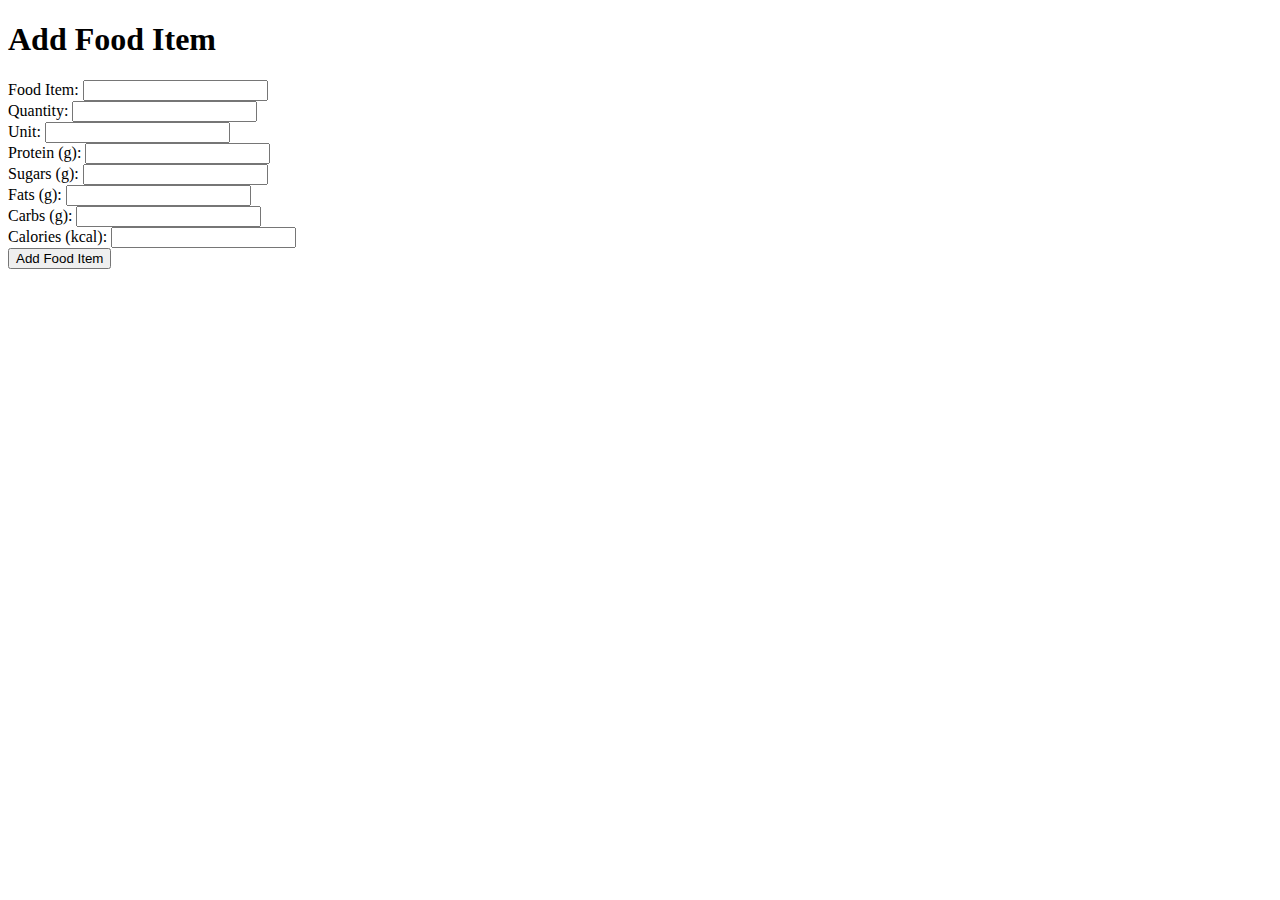
==== templates/add_food_item.html @ d6dab89a "first commit" ====
<!DOCTYPE html>
<html lang="en">
<head>
    <meta charset="UTF-8">
    <meta name="viewport" content="width=device-width, initial-scale=1.0">
    <title>Add Food Item</title>
    <link rel="stylesheet" href="{{ url_for('static', filename='style.css') }}">
</head>
<body>
    <h1>Add Food Item</h1>
    <form method="POST">
        <label for="food_item">Food Item:</label>
        <input type="text" name="food_item" required><br>

        <label for="quantity">Quantity:</label>
        <input type="text" name="quantity" required><br>

        <label for="unit">Unit:</label>
        <input type="text" name="unit" required><br>

        <label for="protein">Protein (g):</label>
        <input type="text" name="protein" required><br>

        <label for="sugars">Sugars (g):</label>
        <input type="text" name="sugars" required><br>

        <label for="fats">Fats (g):</label>
        <input type="text" name="fats" required><br>

        <label for="carbs">Carbs (g):</label>
        <input type="text" name="carbs" required><br>

        <label for="kcal">Calories (kcal):</label>
        <input type="text" name="kcal" required><br>

        <button type="submit">Add Food Item</button>
    </form>
</body>
</html>
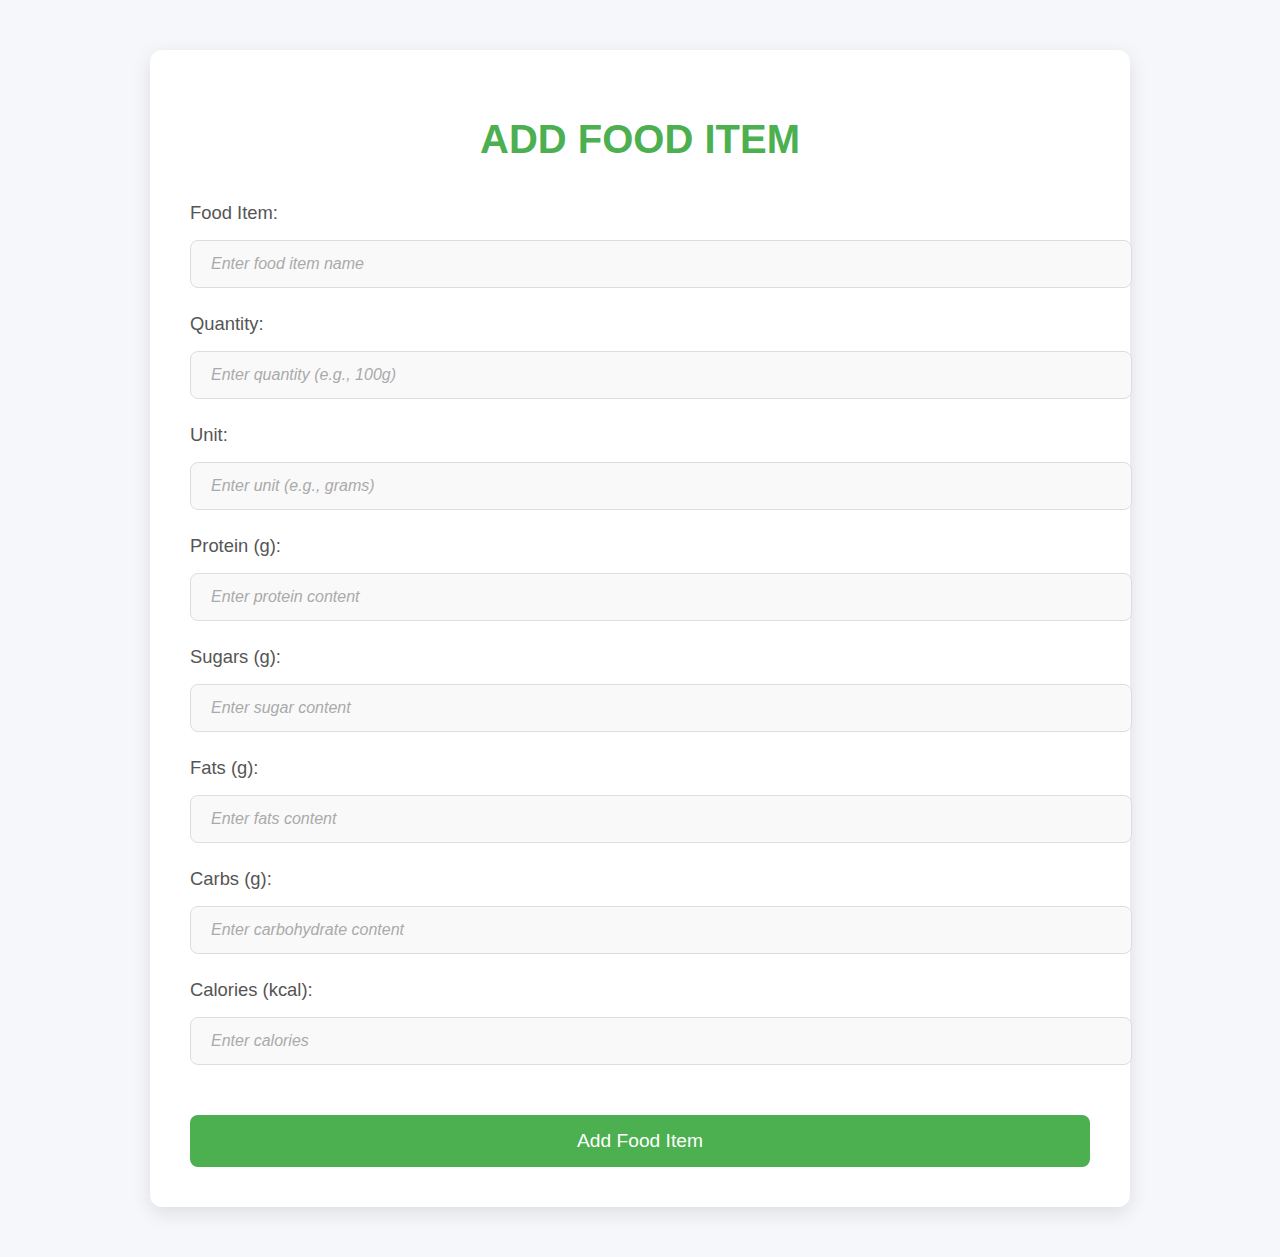
==== commit 262d7819: "added css" ====
--- a/templates/add_food_item.html
+++ b/templates/add_food_item.html
@@ -6,34 +6,174 @@
     <title>Add Food Item</title>
     <link rel="stylesheet" href="{{ url_for('static', filename='style.css') }}">
 </head>
+<style>
+    body {
+        font-family: 'Roboto', sans-serif;
+        background-color: #f5f7fa;
+        margin: 0;
+        padding: 0;
+        color: #444;
+    }
+
+    .container {
+        max-width: 900px;
+        margin: 50px auto;
+        background-color: #ffffff;
+        padding: 40px;
+        border-radius: 12px;
+        box-shadow: 0 6px 20px rgba(0, 0, 0, 0.1);
+        transition: transform 0.3s ease, box-shadow 0.3s ease;
+    }
+
+    .container:hover {
+        transform: translateY(-5px);
+        box-shadow: 0 15px 35px rgba(0, 0, 0, 0.1);
+    }
+
+    h1 {
+        text-align: center;
+        font-size: 2.5rem;
+        color: #4CAF50;
+        margin-bottom: 40px;
+        text-transform: uppercase;
+        font-weight: 700;
+    }
+
+    .form-group {
+        margin-bottom: 25px;
+    }
+
+    label {
+        font-size: 1.15rem;
+        color: #555;
+        margin-bottom: 8px;
+        display: block;
+        font-weight: 500;
+    }
+
+    input {
+        width: 100%;
+        padding: 14px 20px;
+        margin-top: 8px;
+        border: 1px solid #ddd;
+        border-radius: 8px;
+        background-color: #f9f9f9;
+        font-size: 1rem;
+        color: #555;
+        transition: all 0.3s ease;
+    }
+
+    input:focus {
+        outline: none;
+        border-color: #4CAF50;
+        background-color: #fff;
+    }
+
+    .submit-btn {
+        width: 100%;
+        padding: 15px;
+        background-color: #4CAF50;
+        color: white;
+        font-size: 1.2rem;
+        border: none;
+        border-radius: 8px;
+        cursor: pointer;
+        transition: background-color 0.3s ease;
+        margin-top: 25px;
+    }
+
+    .submit-btn:hover {
+        background-color: #45a049;
+    }
+
+    .submit-btn:active {
+        transform: scale(0.98);
+    }
+
+    input::placeholder {
+        color: #aaa;
+        font-style: italic;
+    }
+
+    @media screen and (max-width: 768px) {
+        .container {
+            padding: 30px;
+            width: 85%;
+        }
+
+        h1 {
+            font-size: 2.2rem;
+        }
+
+        .submit-btn {
+            font-size: 1.1rem;
+            padding: 14px;
+        }
+    }
+
+    @media screen and (max-width: 480px) {
+        .container {
+            padding: 20px;
+            width: 90%;
+        }
+
+        h1 {
+            font-size: 1.8rem;
+        }
+
+        .submit-btn {
+            font-size: 1rem;
+            padding: 12px;
+        }
+    }
+
+</style>
 <body>
-    <h1>Add Food Item</h1>
-    <form method="POST">
-        <label for="food_item">Food Item:</label>
-        <input type="text" name="food_item" required><br>
+    <div class="container">
+        <h1>Add Food Item</h1>
+        <form method="POST">
+            <div class="form-group">
+                <label for="food_item">Food Item:</label>
+                <input type="text" name="food_item" required placeholder="Enter food item name">
+            </div>
 
-        <label for="quantity">Quantity:</label>
-        <input type="text" name="quantity" required><br>
+            <div class="form-group">
+                <label for="quantity">Quantity:</label>
+                <input type="text" name="quantity" required placeholder="Enter quantity (e.g., 100g)">
+            </div>
 
-        <label for="unit">Unit:</label>
-        <input type="text" name="unit" required><br>
+            <div class="form-group">
+                <label for="unit">Unit:</label>
+                <input type="text" name="unit" required placeholder="Enter unit (e.g., grams)">
+            </div>
 
-        <label for="protein">Protein (g):</label>
-        <input type="text" name="protein" required><br>
+            <div class="form-group">
+                <label for="protein">Protein (g):</label>
+                <input type="text" name="protein" required placeholder="Enter protein content">
+            </div>
 
-        <label for="sugars">Sugars (g):</label>
-        <input type="text" name="sugars" required><br>
+            <div class="form-group">
+                <label for="sugars">Sugars (g):</label>
+                <input type="text" name="sugars" required placeholder="Enter sugar content">
+            </div>
 
-        <label for="fats">Fats (g):</label>
-        <input type="text" name="fats" required><br>
+            <div class="form-group">
+                <label for="fats">Fats (g):</label>
+                <input type="text" name="fats" required placeholder="Enter fats content">
+            </div>
 
-        <label for="carbs">Carbs (g):</label>
-        <input type="text" name="carbs" required><br>
+            <div class="form-group">
+                <label for="carbs">Carbs (g):</label>
+                <input type="text" name="carbs" required placeholder="Enter carbohydrate content">
+            </div>
 
-        <label for="kcal">Calories (kcal):</label>
-        <input type="text" name="kcal" required><br>
+            <div class="form-group">
+                <label for="kcal">Calories (kcal):</label>
+                <input type="text" name="kcal" required placeholder="Enter calories">
+            </div>
 
-        <button type="submit">Add Food Item</button>
-    </form>
+            <button type="submit" class="submit-btn">Add Food Item</button>
+        </form>
+    </div>
 </body>
 </html>
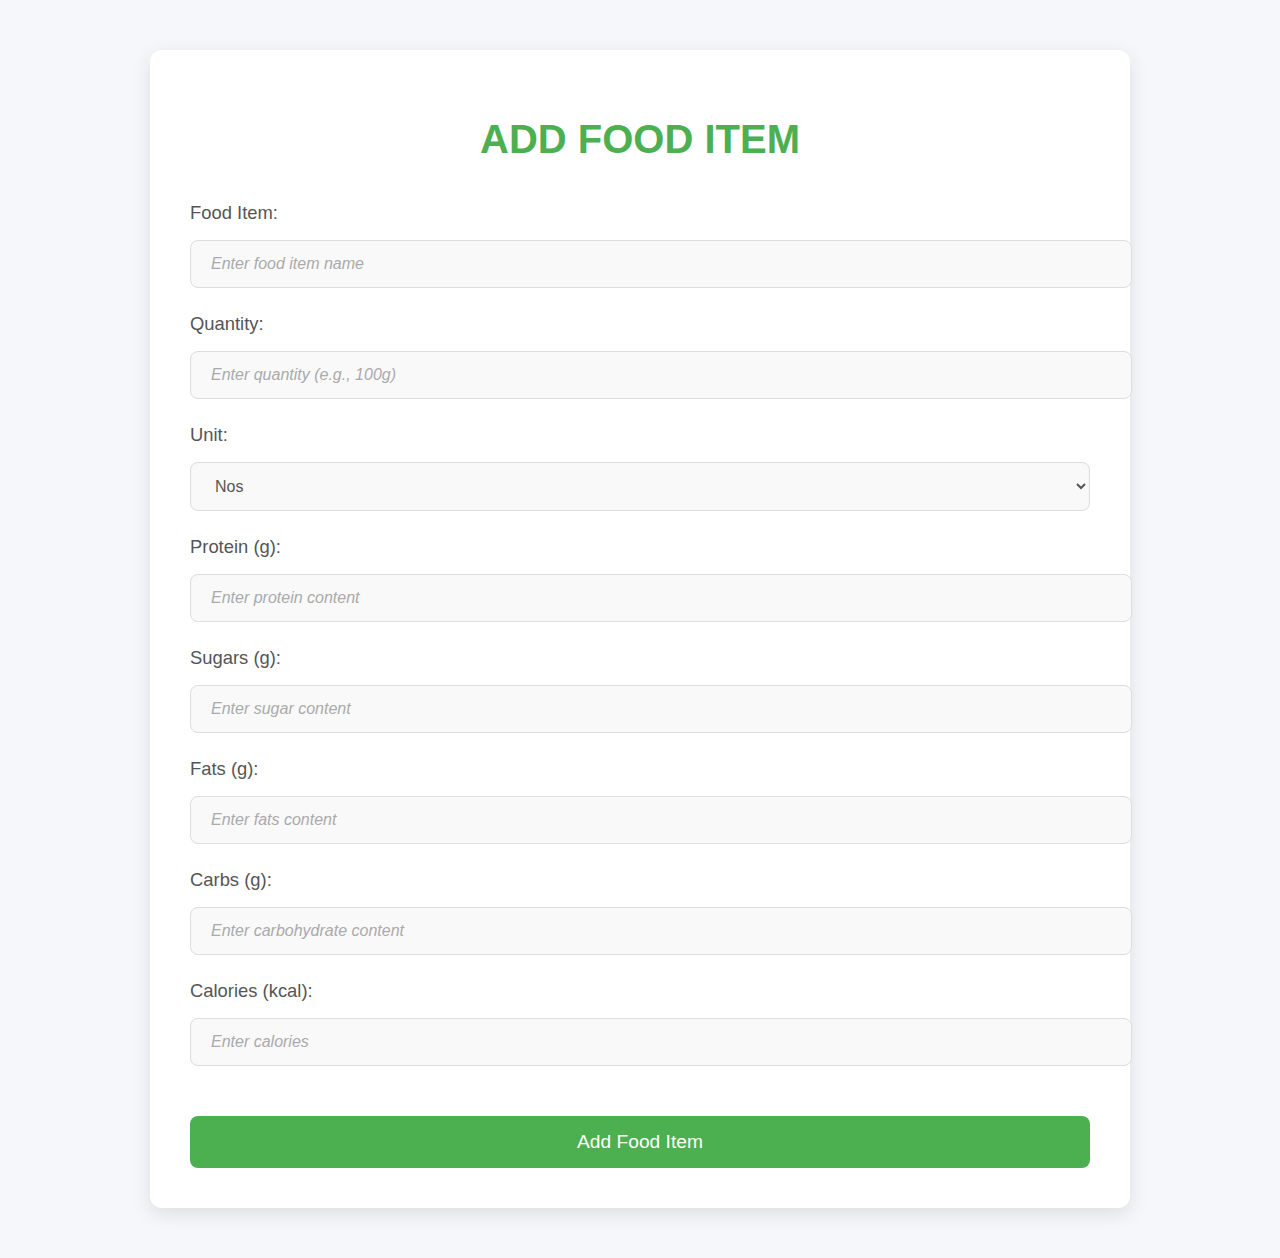
==== commit 79b5d067: "added weight tracking feature and improved overall css" ====
--- a/templates/add_food_item.html
+++ b/templates/add_food_item.html
@@ -52,6 +52,18 @@
     }
 
     input {
+        width: 100%;
+        padding: 14px 20px;
+        margin-top: 8px;
+        border: 1px solid #ddd;
+        border-radius: 8px;
+        background-color: #f9f9f9;
+        font-size: 1rem;
+        color: #555;
+        transition: all 0.3s ease;
+    }
+
+    select {
         width: 100%;
         padding: 14px 20px;
         margin-top: 8px;
@@ -144,7 +156,10 @@
 
             <div class="form-group">
                 <label for="unit">Unit:</label>
-                <input type="text" name="unit" required placeholder="Enter unit (e.g., grams)">
+                <select name="unit" required>
+                    <option value="Nos">Nos</option>
+                    <option value="gm">gm</option>
+                </select>
             </div>
 
             <div class="form-group">
